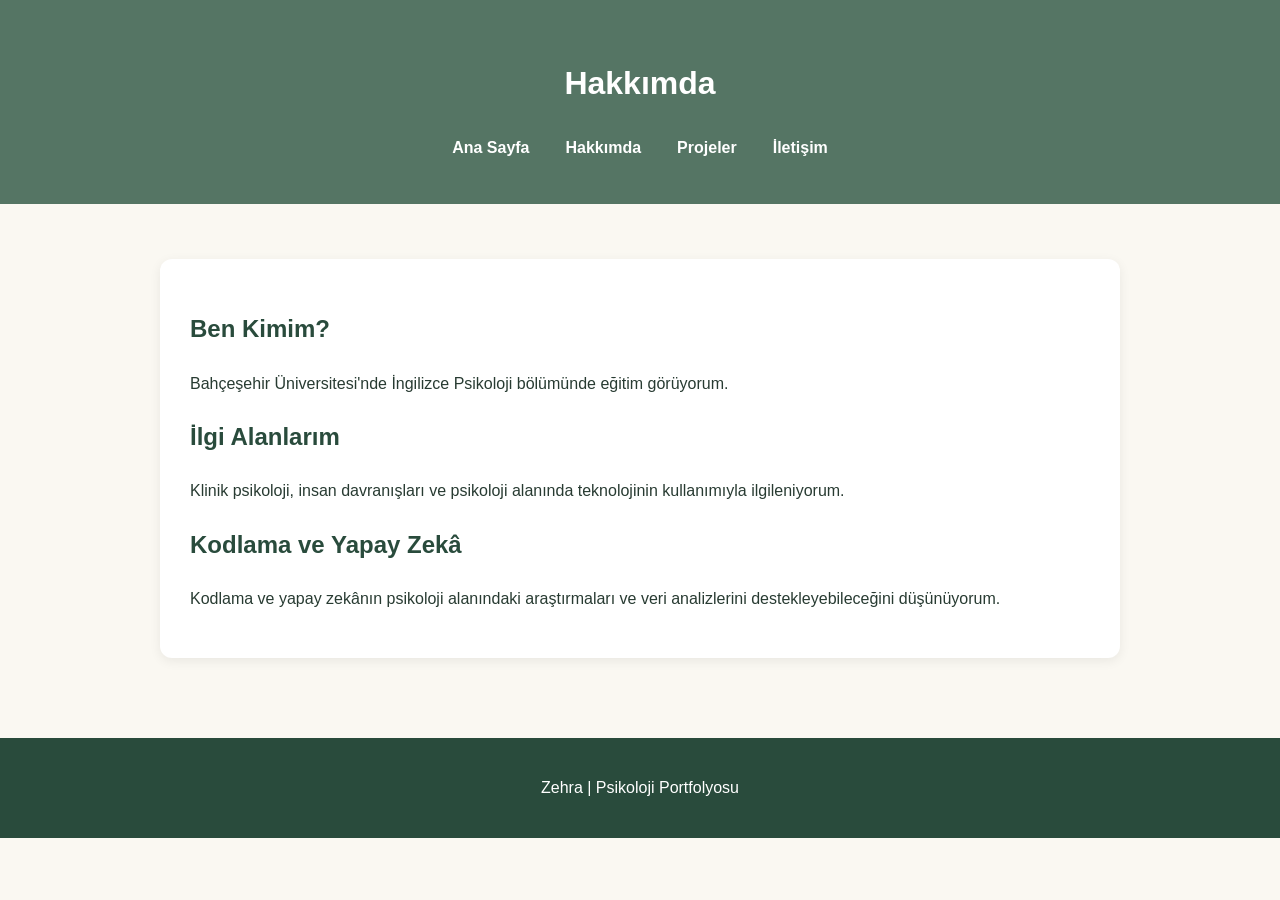
==== hakkimda.html @ c35e9b3f "Add files via upload" ====
<!DOCTYPE html>
<html lang="tr">
<head>
  <meta charset="UTF-8">
  <meta name="viewport" content="width=device-width, initial-scale=1.0">
  <title>Hakkımda | Zehra</title>
  <link rel="stylesheet" href="style.css">
</head>
<body>
  <header>
    <h1>Hakkımda</h1>
    <nav aria-label="Ana menü">
      <a href="index.html">Ana Sayfa</a>
      <a href="hakkimda.html">Hakkımda</a>
      <a href="projeler.html">Projeler</a>
      <a href="iletisim.html">İletişim</a>
    </nav>
  </header>

  <main>
    <section>
      <h2>Ben Kimim?</h2>
      <p>Bahçeşehir Üniversitesi'nde İngilizce Psikoloji
      bölümünde eğitim görüyorum.</p>

      <h2>İlgi Alanlarım</h2>
      <p>Klinik psikoloji, insan davranışları ve psikoloji
      alanında teknolojinin kullanımıyla ilgileniyorum.</p>

      <h2>Kodlama ve Yapay Zekâ</h2>
      <p>Kodlama ve yapay zekânın psikoloji alanındaki
      araştırmaları ve veri analizlerini destekleyebileceğini
      düşünüyorum.</p>
    </section>
  </main>

  <footer>
    <p>Zehra | Psikoloji Portfolyosu</p>
  </footer>
</body>
</html>
---- style.css ----
/* RENKLER VE GENEL TASARIM */
:root {
  --yesil: #557564;
  --koyu-yesil: #294b3c;
  --krem: #faf8f2;
  --beyaz: #ffffff;
  --yazi: #283b32;
}

* {
  box-sizing: border-box;
}

body {
  margin: 0;
  padding: 0;
  font-family: Arial, sans-serif;
  background-color: var(--krem);
  color: var(--yazi);
  line-height: 1.7;
}

/* UST MENU */
header {
  background-color: var(--yesil);
  color: var(--beyaz);
  padding: 35px 20px;
  text-align: center;
}

header h1 {
  font-size: 32px;
  margin-bottom: 15px;
}

nav {
  display: flex;
  justify-content: center;
  flex-wrap: wrap;
  gap: 12px;
}

nav a {
  color: var(--beyaz);
  text-decoration: none;
  font-weight: bold;
  padding: 8px 12px;
  border-radius: 6px;
}

nav a:hover,
nav a:focus-visible {
  background-color: var(--koyu-yesil);
}

/* ANA ICERIK */
main {
  max-width: 1000px;
  margin: 35px auto;
  padding: 20px;
}

section {
  background-color: var(--beyaz);
  padding: 30px;
  margin-bottom: 25px;
  border-radius: 12px;
  box-shadow: 0 3px 12px rgba(0,0,0,0.07);
}

h2, h3, h4 {
  color: var(--koyu-yesil);
}

a {
  color: var(--koyu-yesil);
}

a:focus-visible,
button:focus-visible,
input:focus-visible,
textarea:focus-visible {
  outline: 3px solid #b57632;
  outline-offset: 3px;
}

/* PROJE KARTLARI */
.proje-karti {
  background-color: #eef3ed;
  padding: 25px;
  border-radius: 10px;
  margin-top: 20px;
  border-left: 5px solid var(--yesil);
}

/* ILETISIM FORMU */
input, textarea {
  display: block;
  width: 100%;
  max-width: 500px;
  padding: 12px;
  margin: 8px 0 18px;
  border: 1px solid #728679;
  border-radius: 6px;
  font: inherit;
}

button {
  background-color: var(--koyu-yesil);
  color: white;
  padding: 12px 20px;
  border: none;
  border-radius: 6px;
  cursor: pointer;
}

button:hover {
  background-color: #416b55;
}

/* ALT BILGI */
footer {
  background-color: var(--koyu-yesil);
  color: var(--beyaz);
  text-align: center;
  padding: 20px;
}

/* TABLET UYUMU */
@media (max-width: 768px) {
  main {
    padding: 15px;
    margin: 15px auto;
  }

  header h1 {
    font-size: 26px;
  }

  section {
    padding: 20px;
  }
}

/* TELEFON UYUMU */
@media (max-width: 480px) {
  header {
    padding: 25px 10px;
  }

  header h1 {
    font-size: 22px;
  }

  nav {
    gap: 5px;
  }

  nav a {
    padding: 7px;
    font-size: 14px;
  }

  section {
    padding: 16px;
  }
}
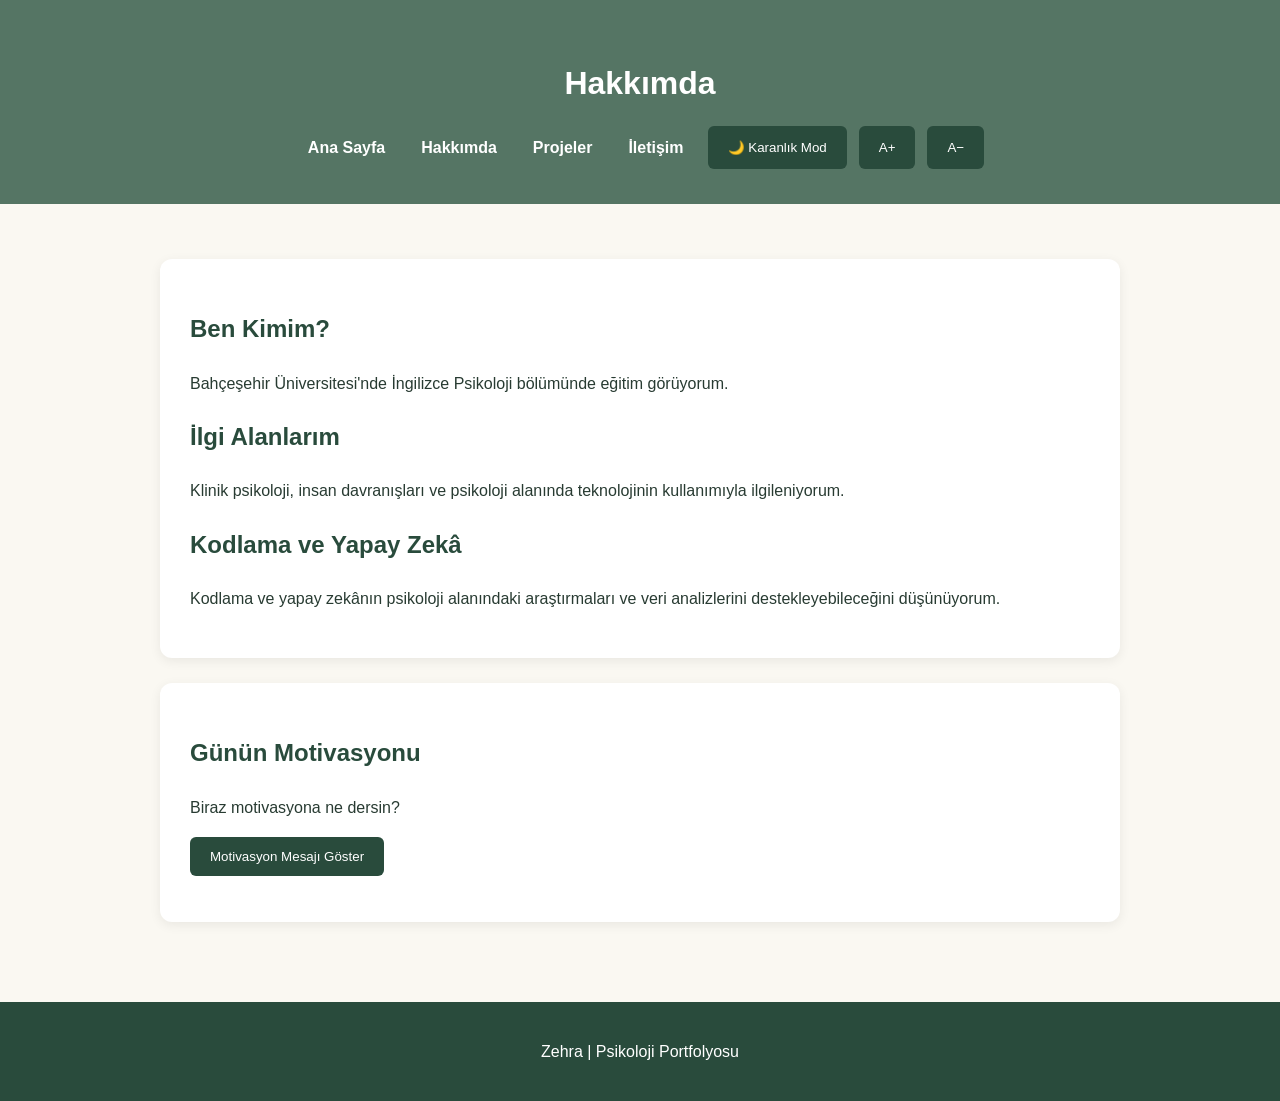
==== commit 438254c9: "Add files via upload" ====
--- a/hakkimda.html
+++ b/hakkimda.html
@@ -38,5 +38,5 @@
   <footer>
     <p>Zehra | Psikoloji Portfolyosu</p>
   </footer>
-</body>
+<script src="script.js"></script></body>
 </html>
--- a/style.css
+++ b/style.css
@@ -166,3 +166,53 @@
     padding: 16px;
   }
 }
+
+/* KARANLIK MOD TASARIMI */
+
+body.karanlik-mod {
+    --yesil: #263f35;
+    --koyu-yesil: #1d3029;
+    --krem: #121b17;
+    --beyaz: #25362d;
+    --yazi: #edf4ed;
+}
+
+body.karanlik-mod header,
+body.karanlik-mod footer {
+    color: #ffffff;
+}
+
+body.karanlik-mod nav a {
+    color: #ffffff;
+}
+
+body.karanlik-mod h2,
+body.karanlik-mod h3,
+body.karanlik-mod h4,
+body.karanlik-mod a {
+    color: #c5e5d1;
+}
+
+body.karanlik-mod nav a {
+    color: #ffffff;
+}
+
+body.karanlik-mod .proje-karti {
+    background-color: #30483b;
+}
+
+body.karanlik-mod button {
+    background-color: #476d56;
+    color: #ffffff;
+}
+
+body.karanlik-mod button:hover {
+    background-color: #5d896c;
+}
+
+body.karanlik-mod input,
+body.karanlik-mod textarea {
+    background-color: #30483b;
+    color: #ffffff;
+    border-color: #a4b9a9;
+}
